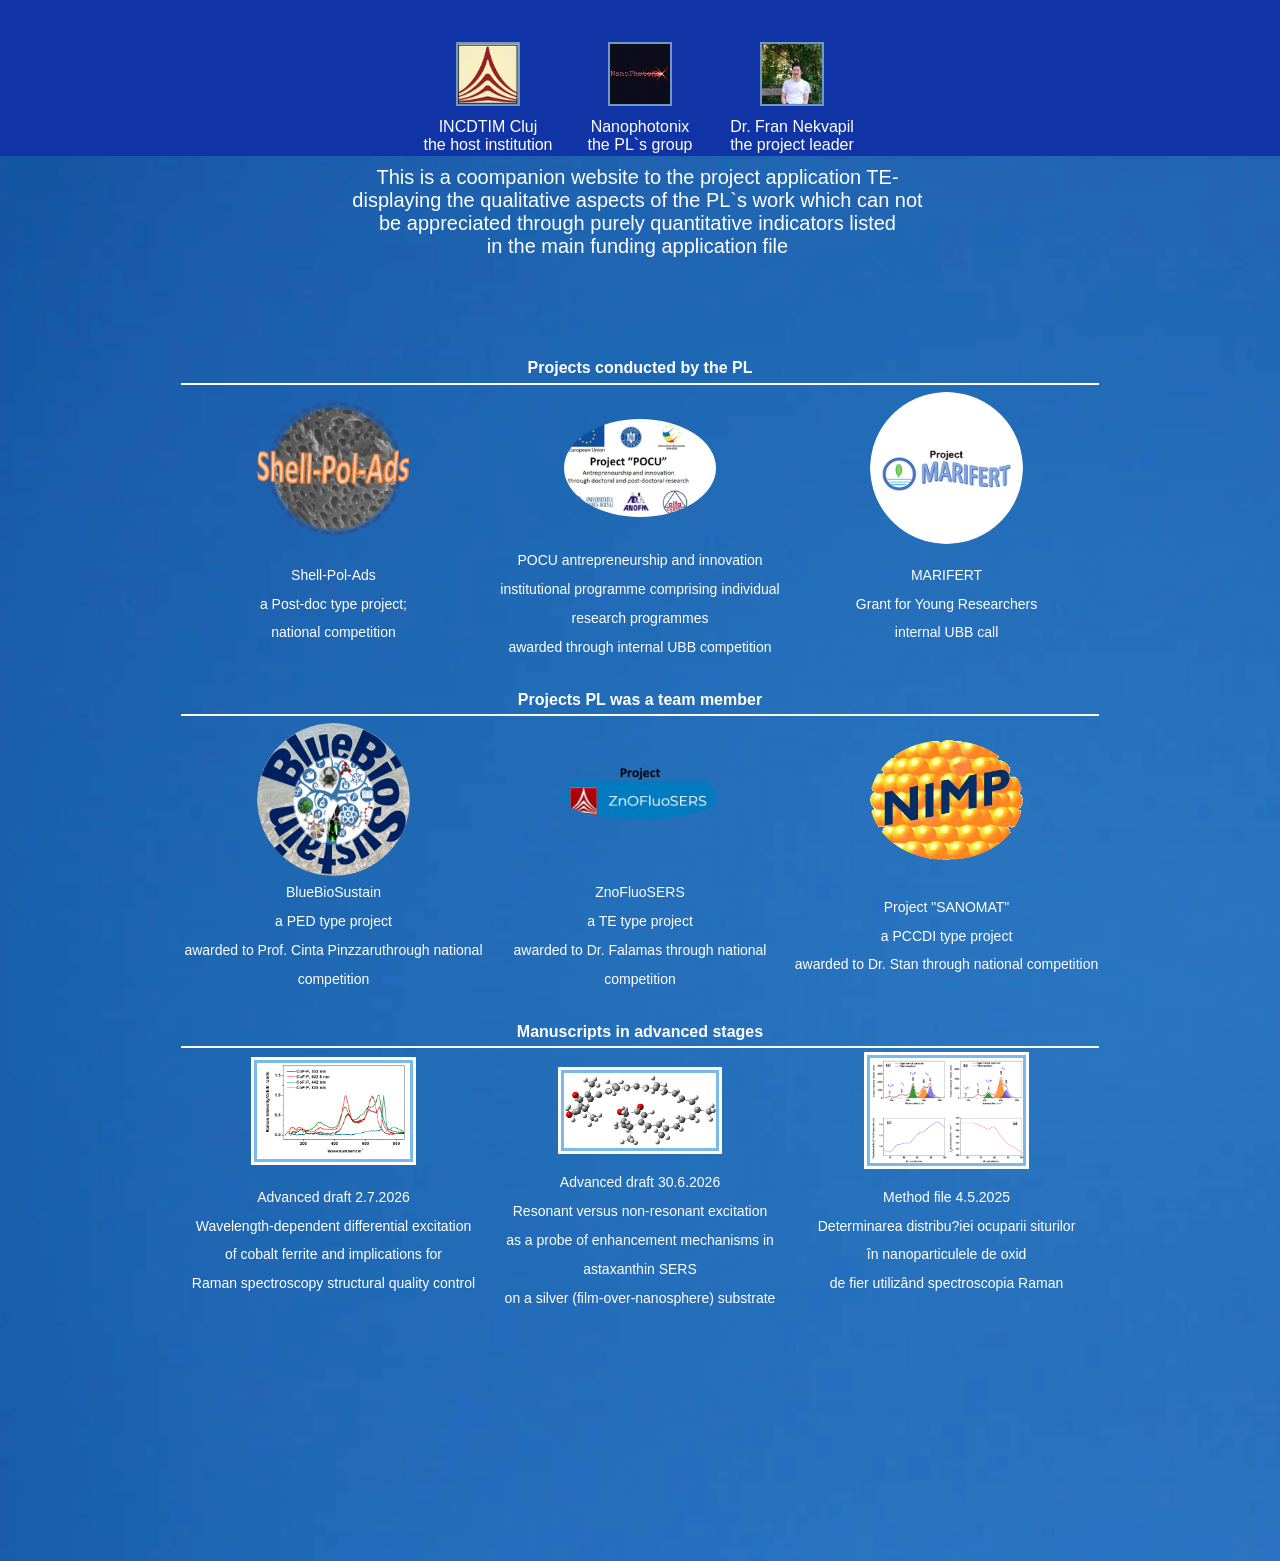
==== index.html @ e4ab8443 "Add files via upload" ====
<!DOCTYPE html PUBLIC "-//W3C//DTD XHTML 1.0 Transitional//EN" "http://www.w3.org/TR/xhtml1/DTD/xhtml1-transitional.dtd">
<html xmlns="http://www.w3.org/1999/xhtml">
<head>
 

<title>TE-2026</title>
<link href="style.css" rel="stylesheet" type="text/css" />
<link rel="shortcut icon" href="te-2026-icon.png" />
<link rel="icon" type="image/png" sizes="16x16" href="images/favicon-16x16.png">
<meta http-equiv="Content-Type" content="text/html; charset=iso-8859-1" />
<meta name="description" content="Companion website to the TE proposal by Fran Nekvapil">
<meta name="viewport" content="width=1024"><script src="script.js" defer></script>
<script src="script.js" defer></script>
</head>
<!-- ############################################################## -->
<body>


<div id="wrapper">

  <div id="banner">
    <table>
	  <tr>
	    <td><img src="incdtim-logo.png"</td>
		<td><img src="nanophotonix-logo.png"></td>
		<td><img src="pl-portrait.png"></td>
	  </tr>
	  <tr>
	    <td>INCDTIM Cluj<br>the host institution</td>
		<td>Nanophotonix<br>the PL`s group</td>
		<td>Dr. Fran Nekvapil<br>the project leader</td>
	  </tr>
	</table>
  </div>
  
  <div id="header">
    <p>This is a coompanion website to the project application TE-<br>
	displaying the qualitative aspects of the PL`s work which can not<br>
	be appreciated through purely quantitative indicators listed<br>
	in the main funding application file</p>
  </div>
 
  
  
  <div id="content">
  	
    <table id="projects">
	  <th colspan="3">Projects conducted by the PL</th>
	  <tr>
	    <td><a href="https://shellpolads.granturi.ubbcluj.ro/" target="_blank"><img src="shellpoladslogo.png"></a></td>
		<td><a href="astacrab.html"><img src="poculogo.jpg"></a></td>
		<td><a href="marifert.html" target="_blank"><img src="marifertlogo.png"></a></td>
	  </tr>
	  <tr>
	    <td>Shell-Pol-Ads<br>a Post-doc type project;<br>national competition</td>
		<td>POCU antrepreneurship and innovation<br>institutional programme comprising individual research programmes<br>awarded through internal UBB competition</td>
		<td>MARIFERT<br>Grant for Young Researchers<br>internal UBB call</td>
	  </tr>
	</table>
	
    <table id="projects">
	  <th colspan="3">Projects PL was a team member</th>
	  <tr>
	    <td><a href="https://bluebiosustain.granturi.ubbcluj.ro/" target="_blank"><img src="bluebiosustainlogo.png"></a></td>
	    <td><a href="https://sites.google.com/view/znofluosers/home" target=_blank"><img src="znologo.png" style="padding-bottom:20px"></a></td>
		<td><a href="https://infim.ro/en/project/sanomat/"><img src="sanomat-logo.png" target="_blank"></a></td>
	  </tr>
	  <tr>
	    <td>BlueBioSustain<br>a PED type project<br>awarded to Prof. Cinta Pinzzaruthrough national competition</td>
		<td>ZnoFluoSERS<br>a TE type project<br>awarded to Dr. Falamas through national competition</td>
		<td>Project "SANOMAT"<br>a PCCDI type project<br>awarded to Dr. Stan through national competition</td>
	  </tr>
	</table>
	
	<table id="other-table">
	  <th colspan="3">Manuscripts in advanced stages</th>
	  <tr>
	    <td><a href="preprint-ferrites.pdf" target="_blank"><img src="ferrites.png"></a></td>
		<td><a href="preprint-axt.pdf" target="_blank"><img src="axt-simulation.png"></a></td>
		<td><a href="method-ferrites.pdf" target="_blakn"><img src="method.png"></a></td>
	  </tr>
	  <tr>
	    <td>Advanced draft 2.7.2026<br>Wavelength-dependent differential excitation<br>of cobalt ferrite and implications for<br>Raman spectroscopy structural quality control</td>
		<td>Advanced draft 30.6.2026<br>Resonant versus non-resonant excitation<br>as a probe of enhancement mechanisms in astaxanthin SERS<br>on a silver (film-over-nanosphere) substrate</td>
		<td>Method file 4.5.2025<br>Determinarea distribu?iei ocuparii siturilor<br>�n nanoparticulele de oxid<br>de fier utiliz�nd spectroscopia Raman</td>
	  </tr>
	</table>
	


 </div>
 
 <div id="footer"> 
  
  
   
<br><br>
</div> <!--Footer close-->
</div> <!--Wrapper close-->
</body>
</html>
---- style.css ----
* {
margin : 0;
padding : 0;
}
body {
padding-top : 0;
font : 16px "Trebuchet MS", verdana, arial, sans-serif;
background : #333;
color : #000;
}
			/*WRAP*/
#wrapper {
width : 100%;
background : #eee url("background.png") repeat;
background-size : cover;
color : #666;
}



			/*HEADER*/
#banner {
width : 100%;
height : auto;
padding-top : 30px;
margin-left : auto;
margin-right : auto;
background-color : #1034a6;
}
#banner table {
max-width : 90%;
height : auto;
margin-left : auto;
margin-right : auto;
}
#banner td {
width : 150px;
text-align : center;
vertical-align : center;
color : white;
}
#banner img {
width : 60px;
height : auto;
margin : 10px;
border : 2px solid #6d9bc3;
}
#banner p {
padding : 0;
margin-left : 5%;
font-size : 16px;
}




#header {
width : 100%;
height : auto;;
margin : 0;
padding : 0;
text-align : center ;
}
#header p {
font-size : 20px;
color : white;
}



					/*CONTENT*/
#content {
float : center;
max-width : 95%;
margin : 0 auto;
padding : 5%;
line-height : 1.8em;
}


#projects {
width : 80%;
height : auto;
margin : 20px auto;
}
#projects th {
font-size : 16px;
color : white;
font-weight : bold;
border-bottom : 2px solid white;
}
#projects td {
width : 150px;
height : auto;
text-align : center;
vertical-align : center;
font-size : 14px;
color : white;
}
#projects img {
width : 50%;
height : auto;
margin-top : 5px;
border-radius : 50%;
}

#other-table {
width : 80%;
height : auto;
margin : 20px auto;
}
#other-table th {
font-size : 16px;
color : white;
font-weight : bold;
border-bottom : 2px solid white;
}
#other-table td {
width : 150px;
height : auto;
text-align : center;
vertical-align : center;
font-size : 14px;
color : white;
}
#other-table img {
width : 50%;
height : auto;
margin-top : 5px;
border : 3px solid #7CB9E8;
outline : 3px solid white;
}






					/*FOOTER*/
#footer {
clear : both;
float : center;
max-width : 800px;
height : 30px;
margin : 5% auto 0 auto;
padding : 3% 0 30px 0;
background : url("artwork/background-footer.png") repeat;
background-size : 20%;
background-position : 0% 50%;
}
#footer table {
width: 100%;
color : black;
text-align : center;
}





			/*TYPOGRAPHY*/
p {
margin : 10px 20px 10px 15px;
color : black;
background-color : inherit;
}
h1 {
margin : 0;
padding : 30px;
line-height : 1.3em;
font-size : 200%;
letter-spacing : 5px;
color : black;
background : inherit;
}
h2 {
margin : 0 0 0 15px;
margin : 0;
padding : 30px;
line-height : 1.3em;
font-size : 160%;
letter-spacing : 2px;
color : black;
background : inherit;
}
h3 {
margin : 0;
line-height : 1.3em;
line-height : 1.5em;
padding : 5px;
font-size : 150%;
letter-spacing : 5px;
color : black;
background : inherit;
}
.email {
font-size : 120%;
}
h4 {
margin : 10px 0;
padding : 0 0 0px 0px;
letter-spacing : 2px;
color : black;
font-size : 120%;
}
h5 {
margin : 0 0 0 15px;
padding : 0;
font-size : 70%;
letter-spacing : 5px;
text-transform : uppercase;
color : #045FB4;
background : inherit;
}
blockquote {
margin : 10px 20px 10px 15px;
font-weight : bold;
font-style : italic;
color : #b29b35;
}



			/*CLASS*/
.map {
display : block;
float : center;
max-width : 400px;
height : auto;
margin : 30px auto;
border : 3px solid #7CB9E8;
outline : 1px solid white;
border-radius : 10px;
}
.karte {
border : 3px solid #7CB9E8;
outline : 1px solid white;
border-radius : 10px;
}

.flag {
display : inline-block;
width : 40px;
height : auto;
padding : 5px 30px;
}


.wilkommen-img {
display : block;
float : center;
max-width : 600px;
height : auto;
margin : 0 auto;
}

.bullet-paw {
height : 30px;
width : auto;
padding : 10px 10px 10px 0;
}

.wichtig-img {
max-width : 40%;
}

.fotogalerie-horiz {
width : 300px;
height : auto;
}
.fotogalerie-vert {
height : 300px;
width : auto;
}

.


					/*LINKS*/
a, a:visited {
text-decoration : none;
color : #369;
background : inherit;
}
a:hover {
color : #333;
background : inherit;
}
a img {
border : none;
}

}
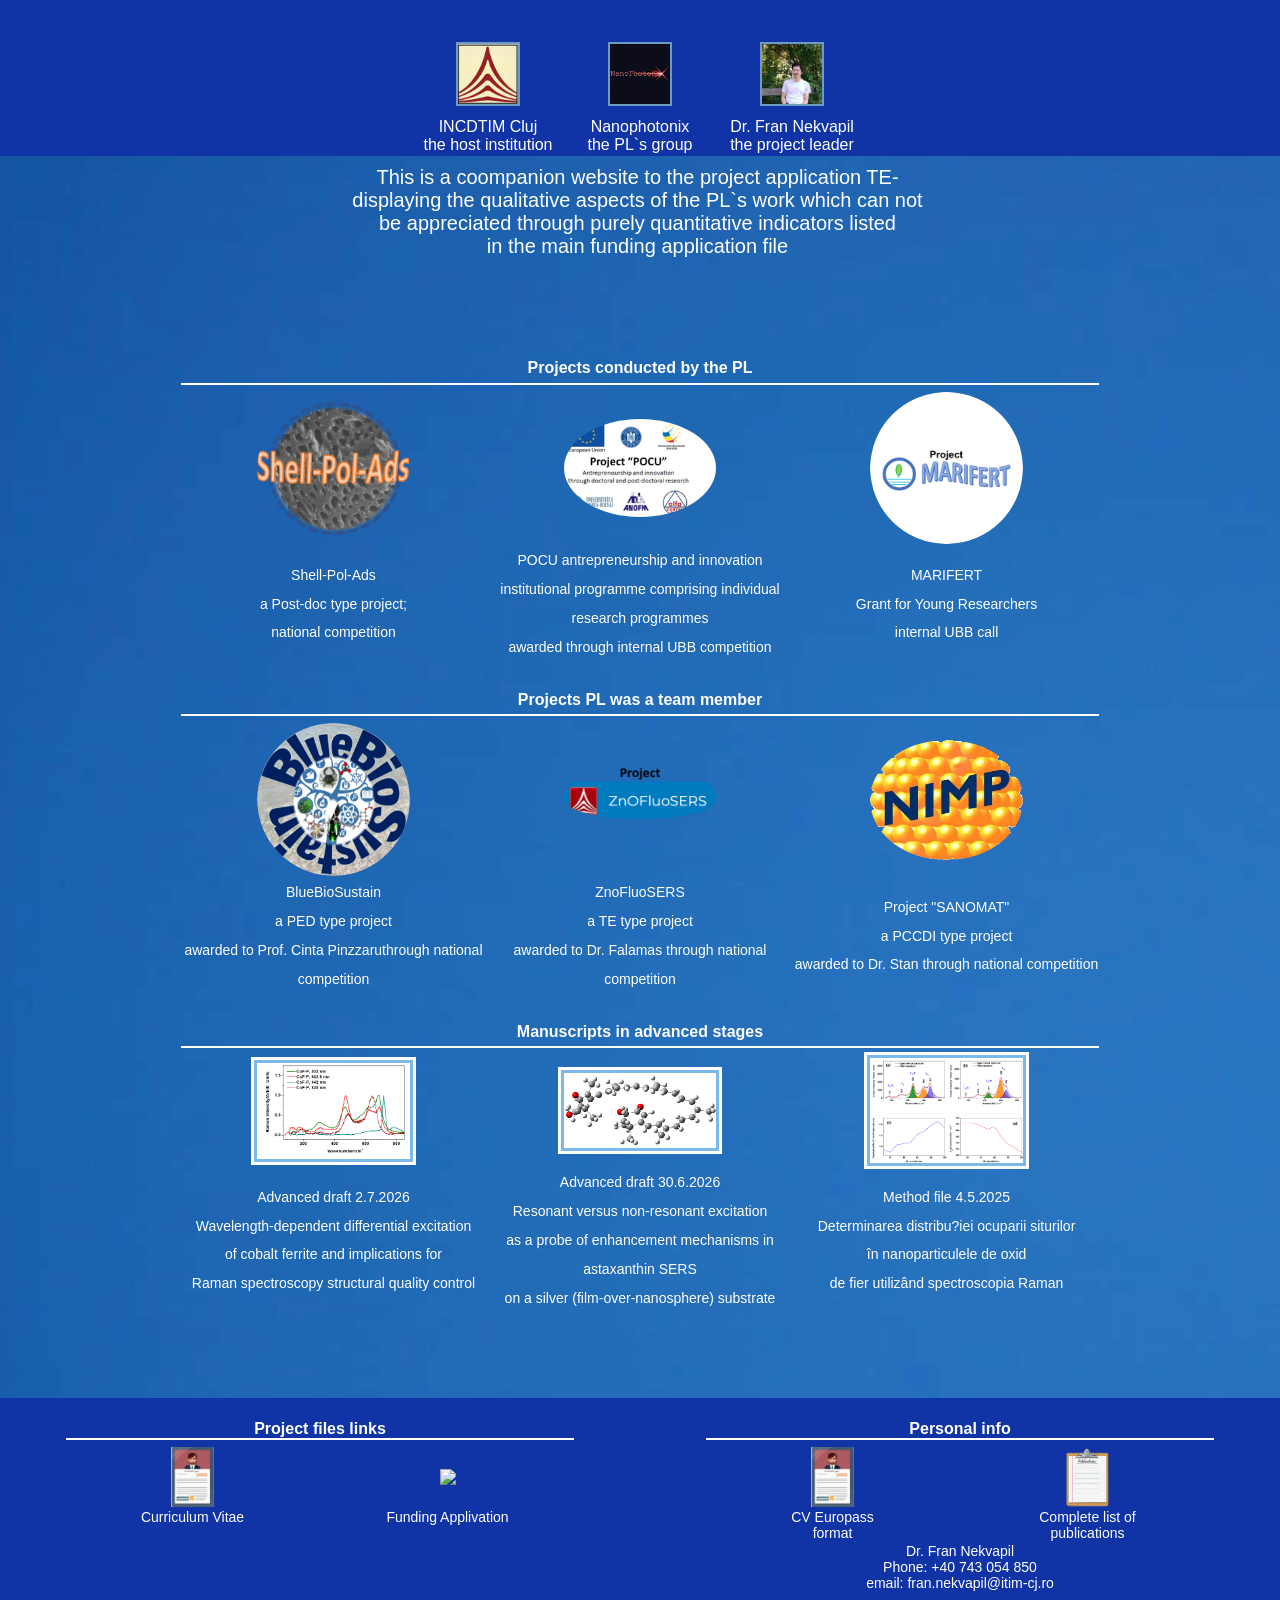
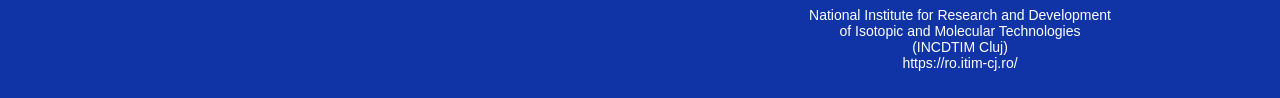
==== commit 2d8e8528: "Add files via upload" ====
--- a/index.html
+++ b/index.html
@@ -90,7 +90,38 @@
 
  </div>
  
- <div id="footer"> 
+ <div id="footer">
+ 
+   <table id="footer-table">
+     <th colspan="2">Project files links</th>
+	 <tr>
+	   <td><a href="cv-project.pdf" target="_blank"><img src="cv-cartoon.png"></a></td><td><img src="proposal-cartoon.png"></td>
+	 </tr>
+	 <tr>
+	   <td>Curriculum Vitae</td><td>Funding Applivation</td>
+	 </tr>
+   </table>
+   
+   <table id="footer-table">
+     <th colspan="2">Personal info</th>
+	   <tr>
+	     <td><a href="cn-europass.pdf" target="_blank"><img src="cv-cartoon.png"></a></td><td><a href="publications-list.pdf" target="_blank"><img src="list-cartoon.png"></a></td>
+	   </tr>
+	   <tr>
+	     <td>CV Europass<br>format</td><td>Complete list of<br>publications</td>
+	   </tr>
+	   <tr>
+	     <td colspan="2">
+		 Dr. Fran Nekvapil<br>
+		 Phone: +40 743 054 850<br>
+		 email: fran.nekvapil@itim-cj.ro<br><br>
+		 National Institute for Research and Development<br>
+		 of Isotopic and Molecular Technologies<br>
+		 (INCDTIM Cluj)<br>
+		 https://ro.itim-cj.ro/
+		 </td>
+	   </tr>
+   </table>
   
   
    
--- a/style.css
+++ b/style.css
@@ -140,21 +140,37 @@
 #footer {
 clear : both;
 float : center;
-max-width : 800px;
-height : 30px;
-margin : 5% auto 0 auto;
-padding : 3% 0 30px 0;
-background : url("artwork/background-footer.png") repeat;
-background-size : 20%;
-background-position : 0% 50%;
-}
-#footer table {
-width: 100%;
-color : black;
+width : 100%;
+height : 300px;
+background-color : #1034a6;
+}
+
+
+#footer-table {
+float : left;
+width : 40%;
+height : auto;
+margin : 20px 5%;
+}
+#footer-table th {
+font-size : 16px;
+color : white;
+font-weight : bold;
+border-bottom : 2px solid white;
+}
+#footer-table td {
+width : 50%;
+height : auto;
 text-align : center;
-}
-
-
+vertical-align : center;
+font-size : 14px;
+color : white;
+}
+#footer-table img {
+height : 60px;
+width : auto;
+margin-top : 5px;
+}
 
 
 
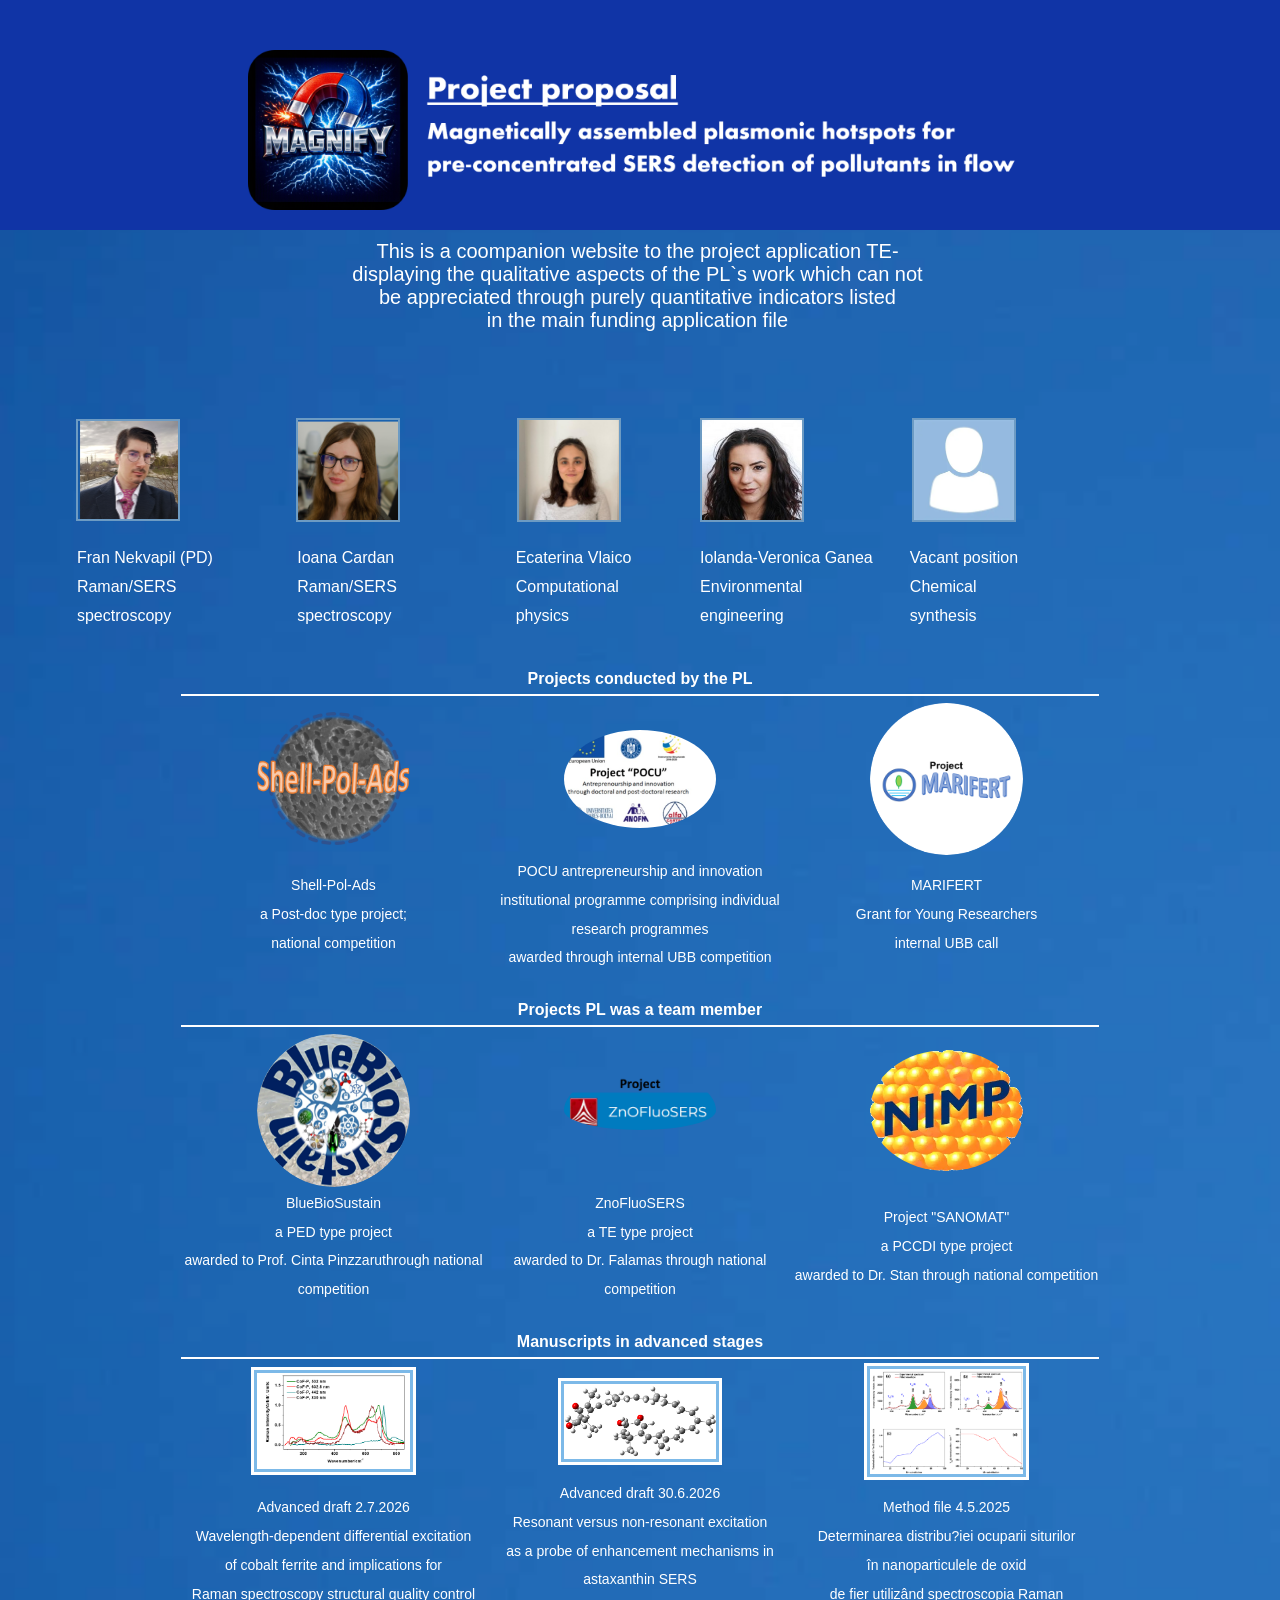
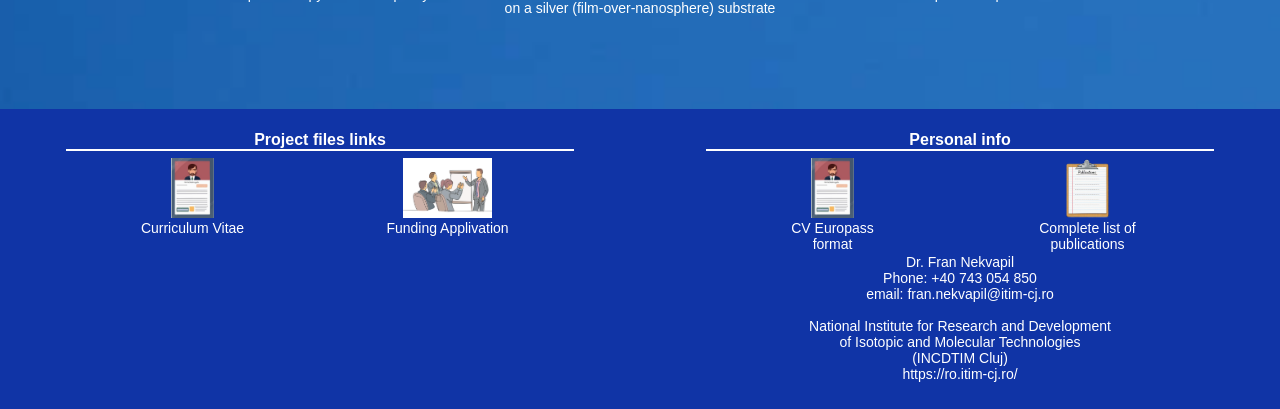
==== commit 2e4da01d: "Add files via upload" ====
--- a/index.html
+++ b/index.html
@@ -19,6 +19,10 @@
 <div id="wrapper">
 
   <div id="banner">
+  
+    <center><img src="header-image-logo.png"></center>
+  
+  <!--
     <table>
 	  <tr>
 	    <td><img src="incdtim-logo.png"</td>
@@ -31,7 +35,9 @@
 		<td>Dr. Fran Nekvapil<br>the project leader</td>
 	  </tr>
 	</table>
+	-->
   </div>
+
   
   <div id="header">
     <p>This is a coompanion website to the project application TE-<br>
@@ -43,6 +49,23 @@
   
   
   <div id="content">
+  
+      <table id="team">
+	  <tr>
+	    <td><img src="team/fran.png"</td>
+		<td><img src="team/ioana.png"></td>
+		<td><img src="team/ecaterina.png"></td>
+		<td><img src="team/iolanda.png"></td>
+		<td><img src="team/vacant.png"></td>
+	  </tr>
+	  <tr>
+	    <td><p>Fran Nekvapil (PD)<br>Raman/SERS spectroscopy</p></td>
+		<td><p>Ioana Cardan<br>Raman/SERS spectroscopy</p></td>
+		<td><p>Ecaterina Vlaico<br>Computational physics</p></td>
+		<td><p>Iolanda-Veronica Ganea<br>Environmental engineering</p></td>
+		<td><p>Vacant position<br>Chemical synthesis</p></td>
+	  </tr>
+	</table>
   	
     <table id="projects">
 	  <th colspan="3">Projects conducted by the PL</th>
--- a/style.css
+++ b/style.css
@@ -39,11 +39,18 @@
 vertical-align : center;
 color : white;
 }
+/*
 #banner img {
-width : 60px;
+width : 100px;
 height : auto;
 margin : 10px;
 border : 2px solid #6d9bc3;
+}
+*/
+#banner img {
+height : 160px;
+width : auto;
+padding : 20px;
 }
 #banner p {
 padding : 0;
@@ -77,6 +84,30 @@
 line-height : 1.8em;
 }
 
+#team
+max-width : 90%;
+height : auto;
+margin-left : auto;
+margin-right : auto;
+}
+#team td {
+width : 150px;
+text-align : center;
+vertical-align : center;
+color : white;
+}
+#team img {
+width : 100px;
+height : auto;
+margin : 10px;
+border : 2px solid #6d9bc3;
+}
+#team p {
+padding : 0;
+margin-left : 5%;
+font-size : 16px;
+color : white;
+}
 
 #projects {
 width : 80%;
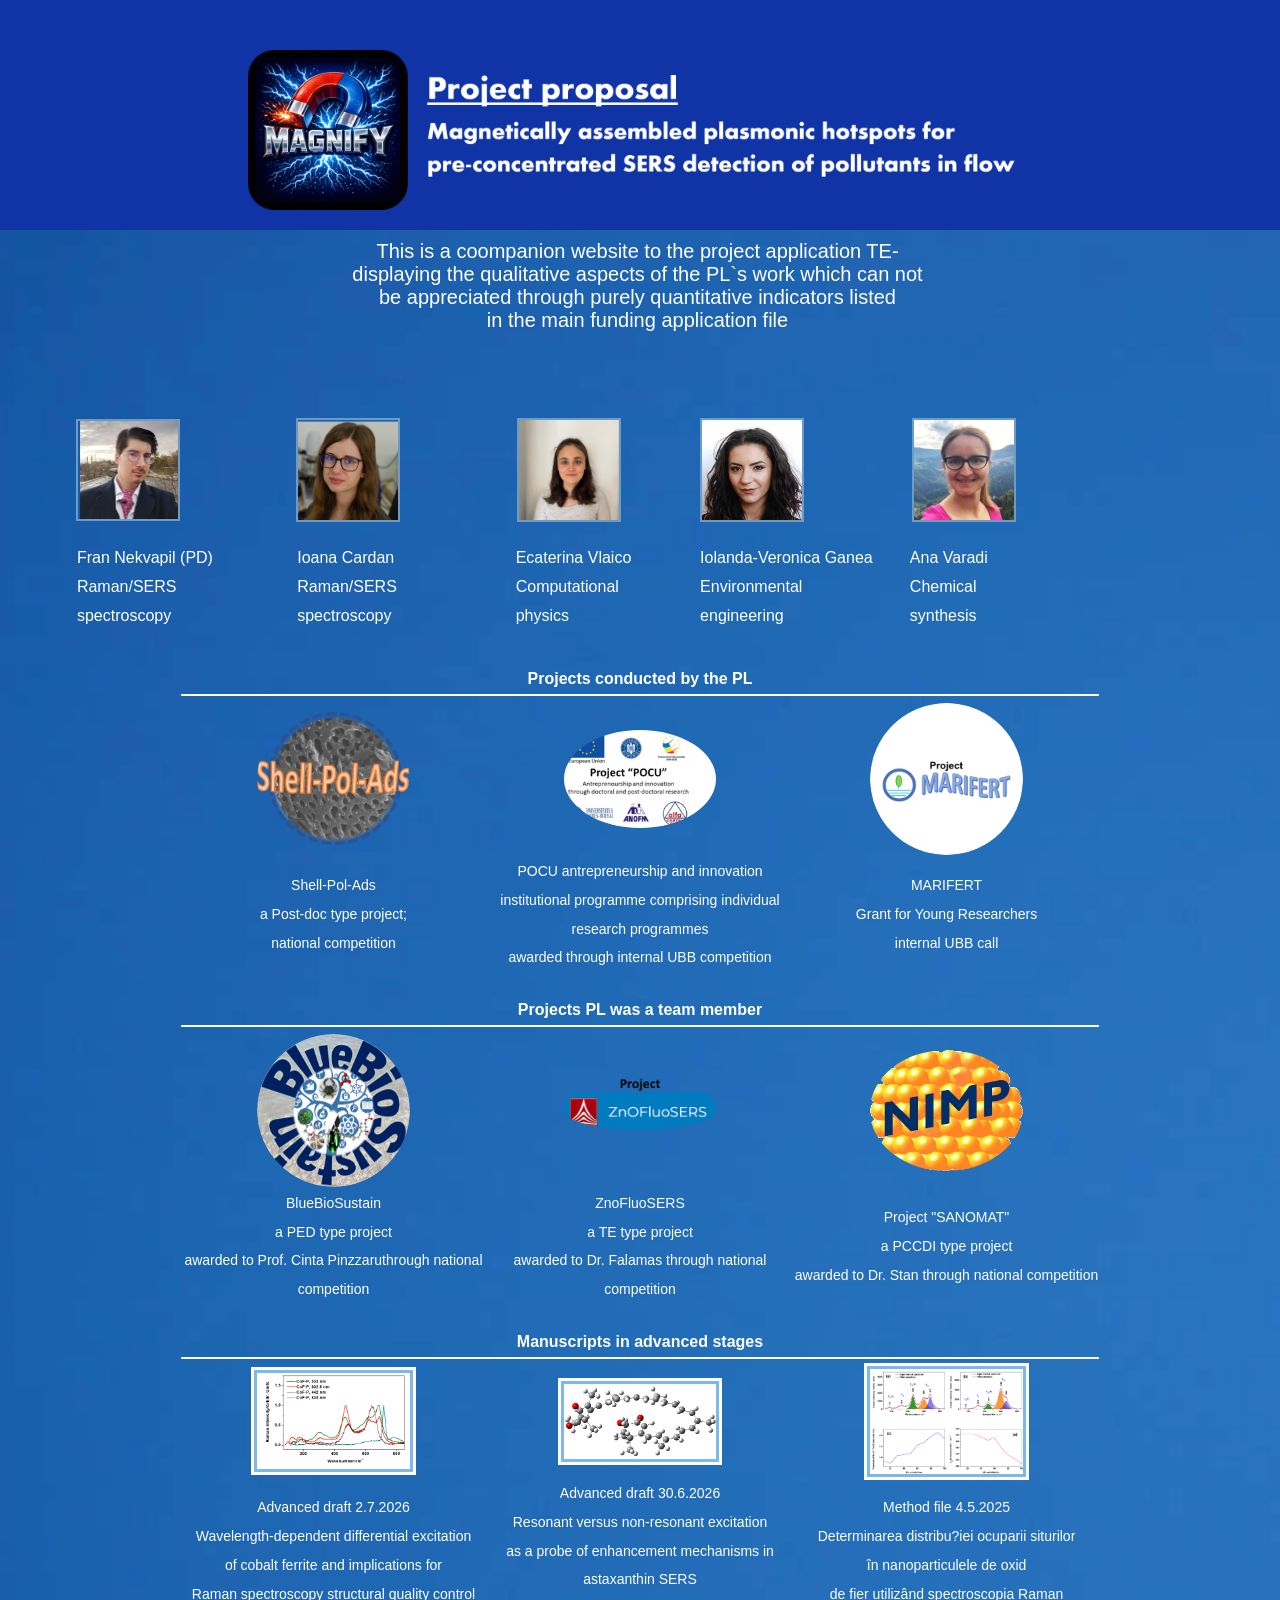
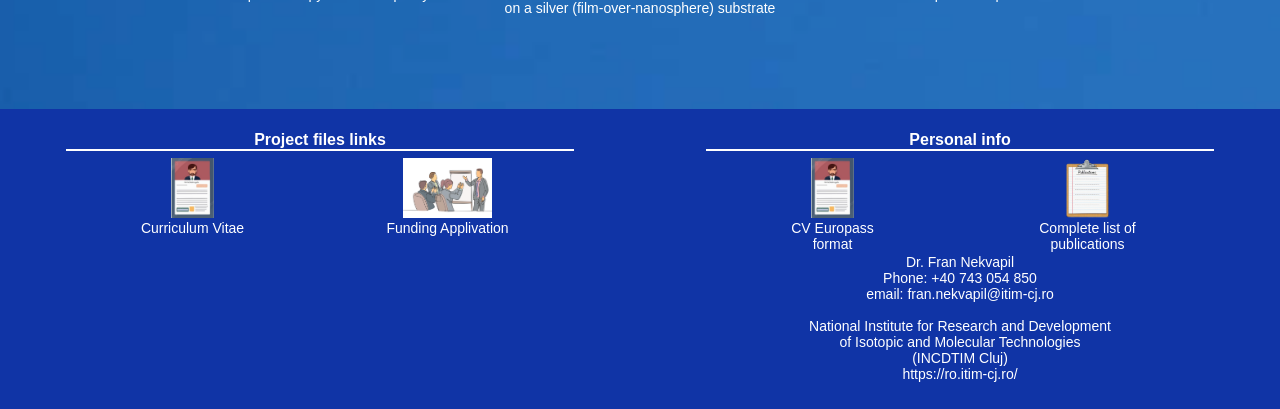
==== commit 5d880b38: "Add files via upload" ====
--- a/index.html
+++ b/index.html
@@ -56,14 +56,14 @@
 		<td><img src="team/ioana.png"></td>
 		<td><img src="team/ecaterina.png"></td>
 		<td><img src="team/iolanda.png"></td>
-		<td><img src="team/vacant.png"></td>
+		<td><img src="team/ana.png"></td>
 	  </tr>
 	  <tr>
 	    <td><p>Fran Nekvapil (PD)<br>Raman/SERS spectroscopy</p></td>
 		<td><p>Ioana Cardan<br>Raman/SERS spectroscopy</p></td>
 		<td><p>Ecaterina Vlaico<br>Computational physics</p></td>
 		<td><p>Iolanda-Veronica Ganea<br>Environmental engineering</p></td>
-		<td><p>Vacant position<br>Chemical synthesis</p></td>
+		<td><p>Ana Varadi<br>Chemical synthesis</p></td>
 	  </tr>
 	</table>
   	
@@ -71,7 +71,7 @@
 	  <th colspan="3">Projects conducted by the PL</th>
 	  <tr>
 	    <td><a href="https://shellpolads.granturi.ubbcluj.ro/" target="_blank"><img src="shellpoladslogo.png"></a></td>
-		<td><a href="astacrab.html"><img src="poculogo.jpg"></a></td>
+		<td><a href="pocu.html"><img src="poculogo.jpg"></a></td>
 		<td><a href="marifert.html" target="_blank"><img src="marifertlogo.png"></a></td>
 	  </tr>
 	  <tr>
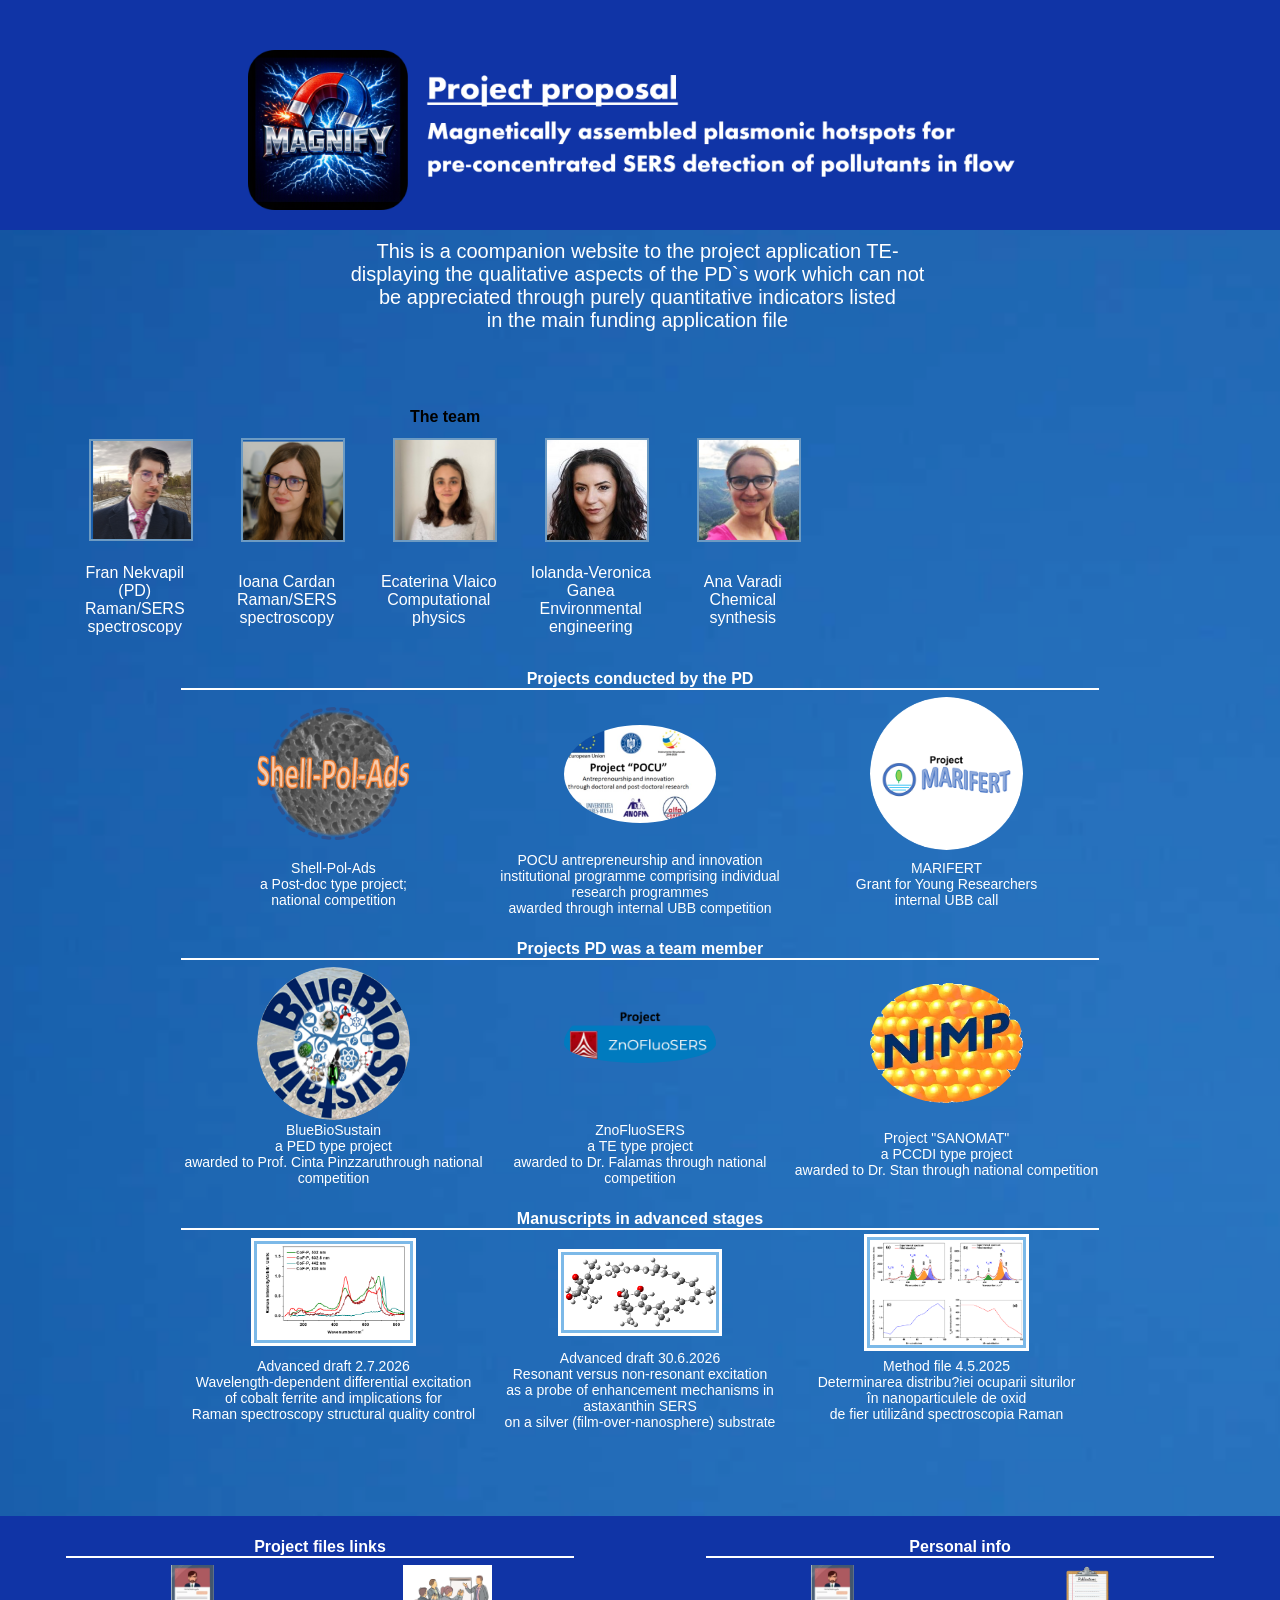
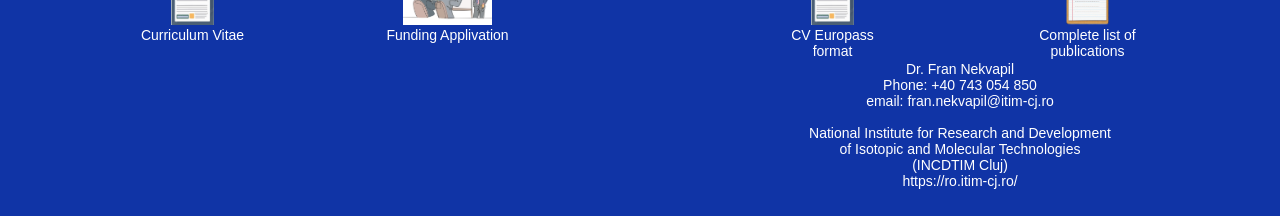
==== commit 0e4a849b: "Add files via upload" ====
--- a/index.html
+++ b/index.html
@@ -1,4 +1,3 @@
-<!DOCTYPE html PUBLIC "-//W3C//DTD XHTML 1.0 Transitional//EN" "http://www.w3.org/TR/xhtml1/DTD/xhtml1-transitional.dtd">
 <html xmlns="http://www.w3.org/1999/xhtml">
 <head>
  
@@ -31,7 +30,7 @@
 	  </tr>
 	  <tr>
 	    <td>INCDTIM Cluj<br>the host institution</td>
-		<td>Nanophotonix<br>the PL`s group</td>
+		<td>Nanophotonix<br>the PD`s group</td>
 		<td>Dr. Fran Nekvapil<br>the project leader</td>
 	  </tr>
 	</table>
@@ -41,7 +40,7 @@
   
   <div id="header">
     <p>This is a coompanion website to the project application TE-<br>
-	displaying the qualitative aspects of the PL`s work which can not<br>
+	displaying the qualitative aspects of the PD`s work which can not<br>
 	be appreciated through purely quantitative indicators listed<br>
 	in the main funding application file</p>
   </div>
@@ -51,6 +50,7 @@
   <div id="content">
   
       <table id="team">
+	  <th colspan="5">The team</th>
 	  <tr>
 	    <td><img src="team/fran.png"</td>
 		<td><img src="team/ioana.png"></td>
@@ -68,7 +68,7 @@
 	</table>
   	
     <table id="projects">
-	  <th colspan="3">Projects conducted by the PL</th>
+	  <th colspan="3">Projects conducted by the PD</th>
 	  <tr>
 	    <td><a href="https://shellpolads.granturi.ubbcluj.ro/" target="_blank"><img src="shellpoladslogo.png"></a></td>
 		<td><a href="pocu.html"><img src="poculogo.jpg"></a></td>
@@ -82,7 +82,7 @@
 	</table>
 	
     <table id="projects">
-	  <th colspan="3">Projects PL was a team member</th>
+	  <th colspan="3">Projects PD was a team member</th>
 	  <tr>
 	    <td><a href="https://bluebiosustain.granturi.ubbcluj.ro/" target="_blank"><img src="bluebiosustainlogo.png"></a></td>
 	    <td><a href="https://sites.google.com/view/znofluosers/home" target=_blank"><img src="znologo.png" style="padding-bottom:20px"></a></td>
--- a/style.css
+++ b/style.css
@@ -90,6 +90,12 @@
 margin-left : auto;
 margin-right : auto;
 }
+#team th {
+font-size : 16px;
+color : white;
+font-weight : bold;
+border-bottom : 2px solid white;
+}
 #team td {
 width : 150px;
 text-align : center;
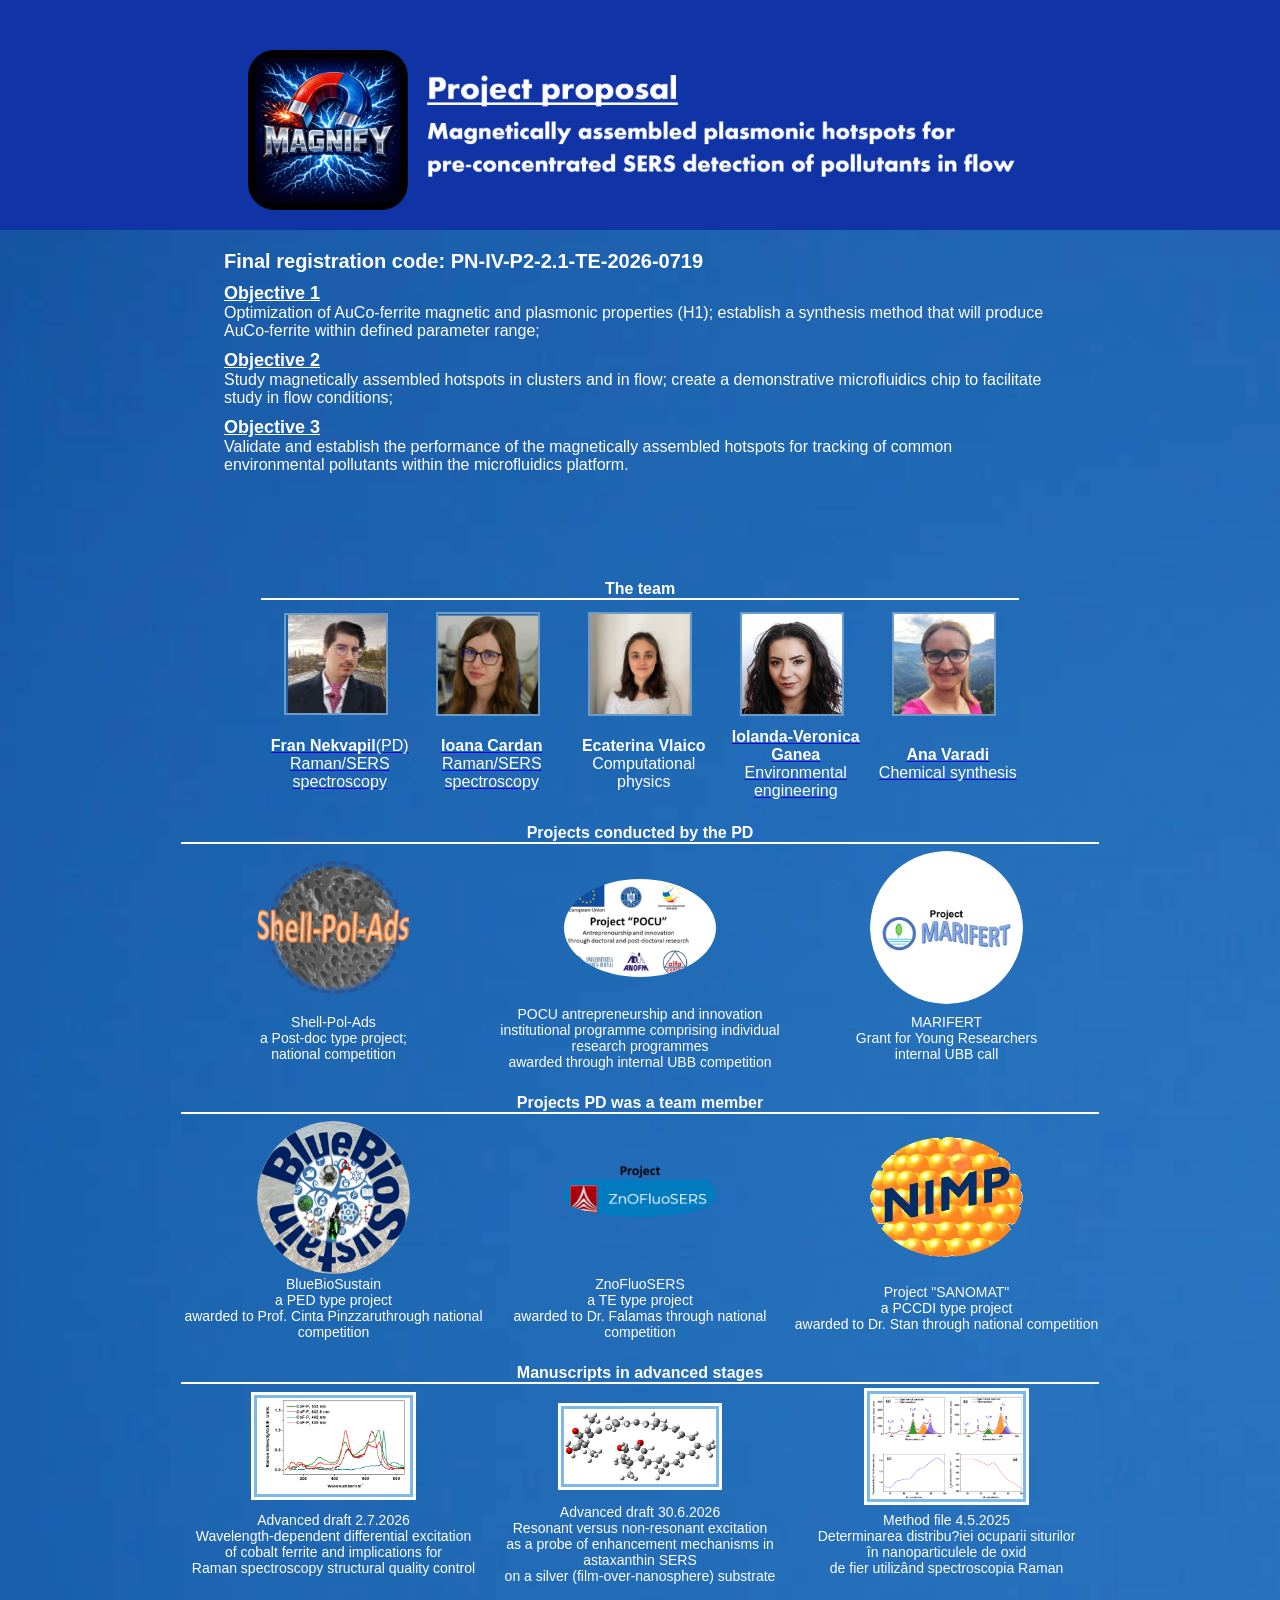
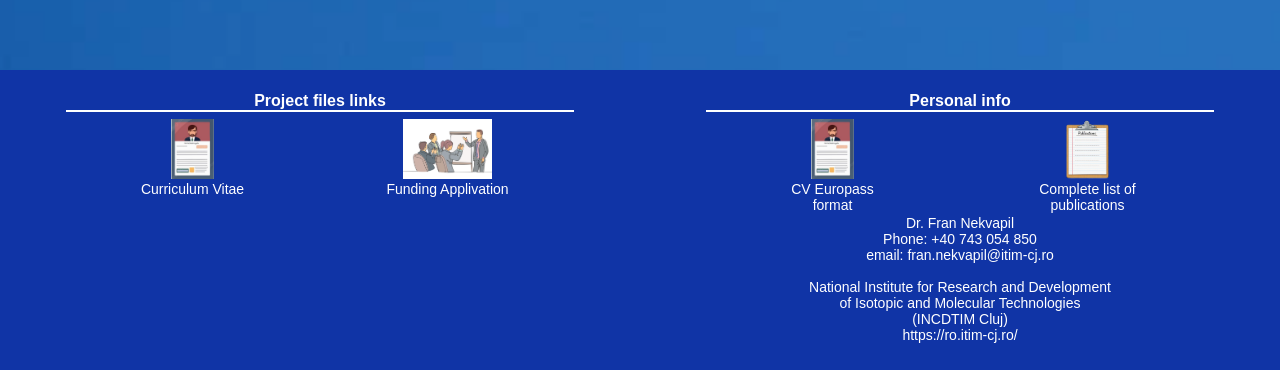
==== commit 14784b00: "Add files via upload" ====
--- a/index.html
+++ b/index.html
@@ -39,10 +39,13 @@
 
   
   <div id="header">
-    <p>This is a coompanion website to the project application TE-<br>
-	displaying the qualitative aspects of the PD`s work which can not<br>
-	be appreciated through purely quantitative indicators listed<br>
-	in the main funding application file</p>
+    <h1>Final registration code: PN-IV-P2-2.1-TE-2026-0719</h1>
+	  <h2>Objective 1</h2>
+	    <p>Optimization of AuCo-ferrite magnetic and plasmonic properties (H1); establish a synthesis method that will produce AuCo-ferrite within defined parameter range;</p>
+	  <h2>Objective 2</h2>
+	    <p>Study magnetically assembled hotspots in clusters and in flow; create a demonstrative microfluidics chip to facilitate study in flow conditions;</p>
+	  <h2>Objective 3</h2>
+	    <p>Validate and establish the performance of the magnetically assembled hotspots for tracking of common environmental pollutants within the microfluidics platform.</p>
   </div>
  
   
@@ -52,18 +55,18 @@
       <table id="team">
 	  <th colspan="5">The team</th>
 	  <tr>
-	    <td><img src="team/fran.png"</td>
-		<td><img src="team/ioana.png"></td>
+	    <td><a href="https://en.itim-cj.ro/portfolio/nekvapil-fran/" tatget="_blank"><img src="team/fran.png"</a></td>
+		<td><a href="https://en.itim-cj.ro/portfolio/cardan-ioana/" target="_blank"><img src="team/ioana.png"></a></td>
 		<td><img src="team/ecaterina.png"></td>
-		<td><img src="team/iolanda.png"></td>
-		<td><img src="team/ana.png"></td>
+		<td><a href="https://en.itim-cj.ro/portfolio/ganea-iolanda-veronica/" target="_blank"><img src="team/iolanda.png"></a></td>
+		<td><a href="https://en.itim-cj.ro/portfolio/varadi-ana/" target="_blank"><img src="team/ana.png"></a></td>
 	  </tr>
 	  <tr>
-	    <td><p>Fran Nekvapil (PD)<br>Raman/SERS spectroscopy</p></td>
-		<td><p>Ioana Cardan<br>Raman/SERS spectroscopy</p></td>
-		<td><p>Ecaterina Vlaico<br>Computational physics</p></td>
-		<td><p>Iolanda-Veronica Ganea<br>Environmental engineering</p></td>
-		<td><p>Ana Varadi<br>Chemical synthesis</p></td>
+	    <td><a href="https://en.itim-cj.ro/portfolio/nekvapil-fran/" tatget="_blank"><p><b>Fran Nekvapil</b>(PD)<br>Raman/SERS spectroscopy</p></a></td>
+		<td><a href="https://en.itim-cj.ro/portfolio/cardan-ioana/" target="_blank"><p><b>Ioana Cardan</b><br>Raman/SERS spectroscopy</p></a></td>
+		<td><p><b>Ecaterina Vlaico</b><br>Computational physics</p></td>
+		<td><a href="https://en.itim-cj.ro/portfolio/ganea-iolanda-veronica/" target="_blank"><p><b>Iolanda-Veronica Ganea</b><br>Environmental engineering</p></a></td>
+		<td><a href="https://en.itim-cj.ro/portfolio/varadi-ana/" target="_blank"><p><b>Ana Varadi</b><br>Chemical synthesis</p></a></td>
 	  </tr>
 	</table>
   	
@@ -71,7 +74,7 @@
 	  <th colspan="3">Projects conducted by the PD</th>
 	  <tr>
 	    <td><a href="https://shellpolads.granturi.ubbcluj.ro/" target="_blank"><img src="shellpoladslogo.png"></a></td>
-		<td><a href="pocu.html"><img src="poculogo.jpg"></a></td>
+		<td><a href="pocu.html"><img src="pocu/poculogo.jpg"></a></td>
 		<td><a href="marifert.html" target="_blank"><img src="marifertlogo.png"></a></td>
 	  </tr>
 	  <tr>
@@ -118,7 +121,7 @@
    <table id="footer-table">
      <th colspan="2">Project files links</th>
 	 <tr>
-	   <td><a href="cv-project.pdf" target="_blank"><img src="cv-cartoon.png"></a></td><td><img src="proposal-cartoon.png"></td>
+	   <td><a href="cv-proposal-template.pdf" target="_blank"><img src="cv-cartoon.png"></a></td><td><a href="proposal-section-b.pdf" target="_blank"><img src="proposal-cartoon.png"></a></td>
 	 </tr>
 	 <tr>
 	   <td>Curriculum Vitae</td><td>Funding Applivation</td>
@@ -128,7 +131,7 @@
    <table id="footer-table">
      <th colspan="2">Personal info</th>
 	   <tr>
-	     <td><a href="cn-europass.pdf" target="_blank"><img src="cv-cartoon.png"></a></td><td><a href="publications-list.pdf" target="_blank"><img src="list-cartoon.png"></a></td>
+	     <td><a href="cn+v-europass.pdf" target="_blank"><img src="cv-cartoon.png"></a></td><td><a href="publications-list.pdf" target="_blank"><img src="list-cartoon.png"></a></td>
 	   </tr>
 	   <tr>
 	     <td>CV Europass<br>format</td><td>Complete list of<br>publications</td>
--- a/style.css
+++ b/style.css
@@ -62,14 +62,24 @@
 
 
 #header {
-width : 100%;
+width : 65%;
 height : auto;;
-margin : 0;
-padding : 0;
-text-align : center ;
+margin : 0 auto;
+padding : 20px 0;
+}
+#header h1 {
+font-size : 20px;
+color : white;
+font-weight : bold;
+}
+#header h2 {
+font-size : 18px;
+color : white;
+text-decoration : underline;
+margin-top: 10px;
 }
 #header p {
-font-size : 20px;
+font-size : 16px;
 color : white;
 }
 
@@ -84,11 +94,11 @@
 line-height : 1.8em;
 }
 
-#team
+
+#team {
 max-width : 90%;
 height : auto;
-margin-left : auto;
-margin-right : auto;
+margin : 20px auto;
 }
 #team th {
 font-size : 16px;
@@ -114,6 +124,7 @@
 font-size : 16px;
 color : white;
 }
+
 
 #projects {
 width : 80%;
@@ -211,143 +222,8 @@
 
 
 
-			/*TYPOGRAPHY*/
-p {
-margin : 10px 20px 10px 15px;
-color : black;
-background-color : inherit;
-}
-h1 {
-margin : 0;
-padding : 30px;
-line-height : 1.3em;
-font-size : 200%;
-letter-spacing : 5px;
-color : black;
-background : inherit;
-}
-h2 {
-margin : 0 0 0 15px;
-margin : 0;
-padding : 30px;
-line-height : 1.3em;
-font-size : 160%;
-letter-spacing : 2px;
-color : black;
-background : inherit;
-}
-h3 {
-margin : 0;
-line-height : 1.3em;
-line-height : 1.5em;
-padding : 5px;
-font-size : 150%;
-letter-spacing : 5px;
-color : black;
-background : inherit;
-}
-.email {
-font-size : 120%;
-}
-h4 {
-margin : 10px 0;
-padding : 0 0 0px 0px;
-letter-spacing : 2px;
-color : black;
-font-size : 120%;
-}
-h5 {
-margin : 0 0 0 15px;
-padding : 0;
-font-size : 70%;
-letter-spacing : 5px;
-text-transform : uppercase;
-color : #045FB4;
-background : inherit;
-}
-blockquote {
-margin : 10px 20px 10px 15px;
-font-weight : bold;
-font-style : italic;
-color : #b29b35;
-}
-
-
-
-			/*CLASS*/
-.map {
-display : block;
-float : center;
-max-width : 400px;
-height : auto;
-margin : 30px auto;
-border : 3px solid #7CB9E8;
-outline : 1px solid white;
-border-radius : 10px;
-}
-.karte {
-border : 3px solid #7CB9E8;
-outline : 1px solid white;
-border-radius : 10px;
-}
-
-.flag {
-display : inline-block;
-width : 40px;
-height : auto;
-padding : 5px 30px;
-}
-
-
-.wilkommen-img {
-display : block;
-float : center;
-max-width : 600px;
-height : auto;
-margin : 0 auto;
-}
-
-.bullet-paw {
-height : 30px;
-width : auto;
-padding : 10px 10px 10px 0;
-}
-
-.wichtig-img {
-max-width : 40%;
-}
-
-.fotogalerie-horiz {
-width : 300px;
-height : auto;
-}
-.fotogalerie-vert {
-height : 300px;
-width : auto;
-}
-
-.
-
-
-					/*LINKS*/
-a, a:visited {
-text-decoration : none;
-color : #369;
-background : inherit;
-}
-a:hover {
-color : #333;
-background : inherit;
-}
-a img {
-border : none;
-}
-
-}
-
-
-
-
-
-
-
+
+
+
+
+
